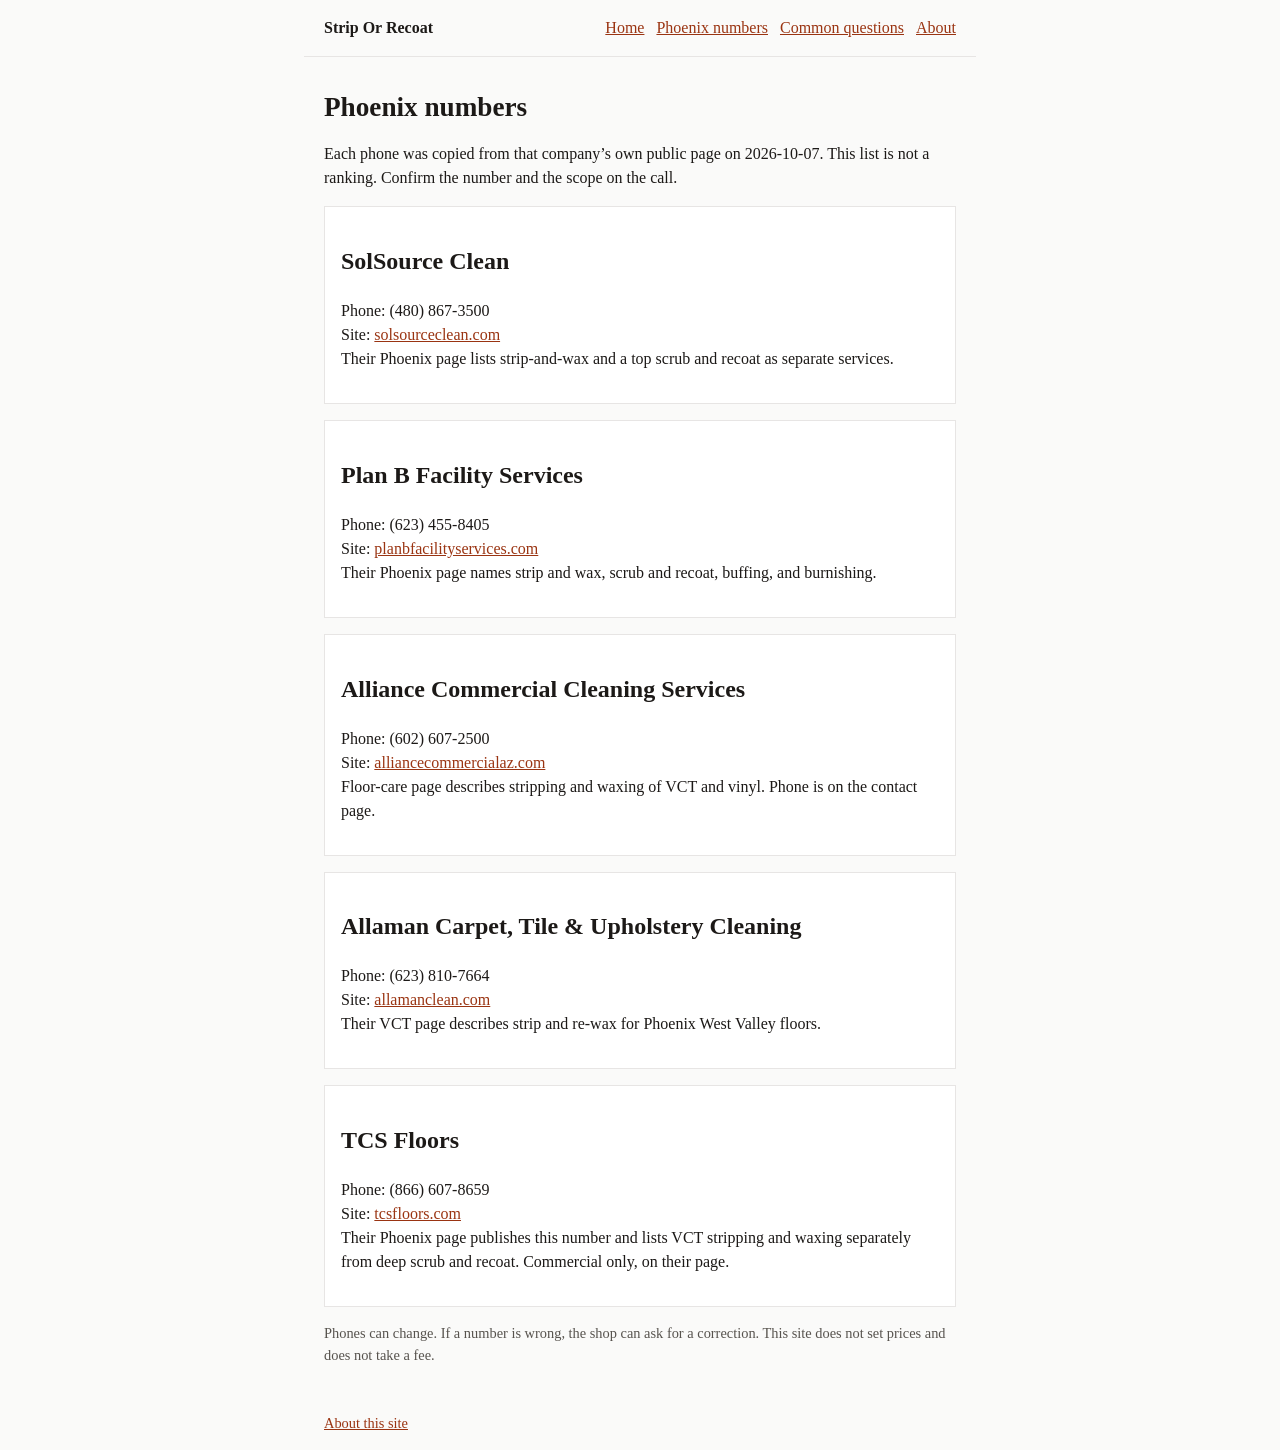
==== phoenix.html @ a17048ba "Ship Phoenix scrub-and-recoat vs full strip checklist" ====
<!DOCTYPE html>
<html lang="en">
<head>
<meta charset="utf-8">
<meta name="viewport" content="width=device-width,initial-scale=1">
<title>Phoenix floor numbers — Strip Or Recoat</title>
<meta name="description" content="Phoenix commercial floor phones copied from each shop's own site. Ask scrub-and-recoat versus full strip before you book.">
<link rel="canonical" href="https://usabandit33.github.io/strip-or-recoat/phoenix.html">
<meta name="robots" content="index,follow">
<link rel="stylesheet" href="styles.css">
</head>
<body>
<header>
<strong>Strip Or Recoat</strong>
<nav><a href="index.html">Home</a><a href="phoenix.html">Phoenix numbers</a><a href="answers.html">Common questions</a><a href="disclose.html">About</a></nav>
</header>
<main>
<h1>Phoenix numbers</h1>
<p>Each phone was copied from that company’s own public page on 2026-10-07. This list is not a ranking. Confirm the number and the scope on the call.</p>
<div class="card">
<h2>SolSource Clean</h2>
<p>Phone: (480) 867-3500<br>Site: <a href="https://solsourceclean.com/phoenix/floor-stripping-and-refinishing/">solsourceclean.com</a><br>Their Phoenix page lists strip-and-wax and a top scrub and recoat as separate services.</p>
</div>
<div class="card">
<h2>Plan B Facility Services</h2>
<p>Phone: (623) 455-8405<br>Site: <a href="https://www.planbfacilityservices.com/commercial-floor-cleaning-phoenix-az/">planbfacilityservices.com</a><br>Their Phoenix page names strip and wax, scrub and recoat, buffing, and burnishing.</p>
</div>
<div class="card">
<h2>Alliance Commercial Cleaning Services</h2>
<p>Phone: (602) 607-2500<br>Site: <a href="https://alliancecommercialaz.com/contact">alliancecommercialaz.com</a><br>Floor-care page describes stripping and waxing of VCT and vinyl. Phone is on the contact page.</p>
</div>
<div class="card">
<h2>Allaman Carpet, Tile &amp; Upholstery Cleaning</h2>
<p>Phone: (623) 810-7664<br>Site: <a href="https://allamanclean.com/vct-flooring-wax-build-up-strip-and-wax/">allamanclean.com</a><br>Their VCT page describes strip and re-wax for Phoenix West Valley floors.</p>
</div>
<div class="card">
<h2>TCS Floors</h2>
<p>Phone: (866) 607-8659<br>Site: <a href="https://www.tcsfloors.com/phoenix-az/">tcsfloors.com</a><br>Their Phoenix page publishes this number and lists VCT stripping and waxing separately from deep scrub and recoat. Commercial only, on their page.</p>
</div>
<p class="legal">Phones can change. If a number is wrong, the shop can ask for a correction. This site does not set prices and does not take a fee.</p>
</main>
<footer><a href="disclose.html">About this site</a></footer>
</body>
</html>
---- styles.css ----
:root { --ink:#1c1917; --muted:#57534e; --line:#e7e5e4; --bg:#fafaf9; --card:#fff; --accent:#9a3412; }
* { box-sizing: border-box; }
body { margin:0; font:16px/1.5 Georgia, serif; color:var(--ink); background:var(--bg); }
header, main, footer { max-width: 42rem; margin: 0 auto; padding: 1rem 1.25rem; }
header { display:flex; justify-content:space-between; gap:1rem; align-items:baseline; border-bottom:1px solid var(--line); }
nav a { margin-left: .75rem; color: var(--accent); }
h1 { font-size: 1.7rem; line-height: 1.2; }
a { color: var(--accent); }
.card { background: var(--card); border: 1px solid var(--line); padding: 1rem; margin: 1rem 0; }
.legal, footer { color: var(--muted); font-size: .9rem; }
ul { padding-left: 1.2rem; }
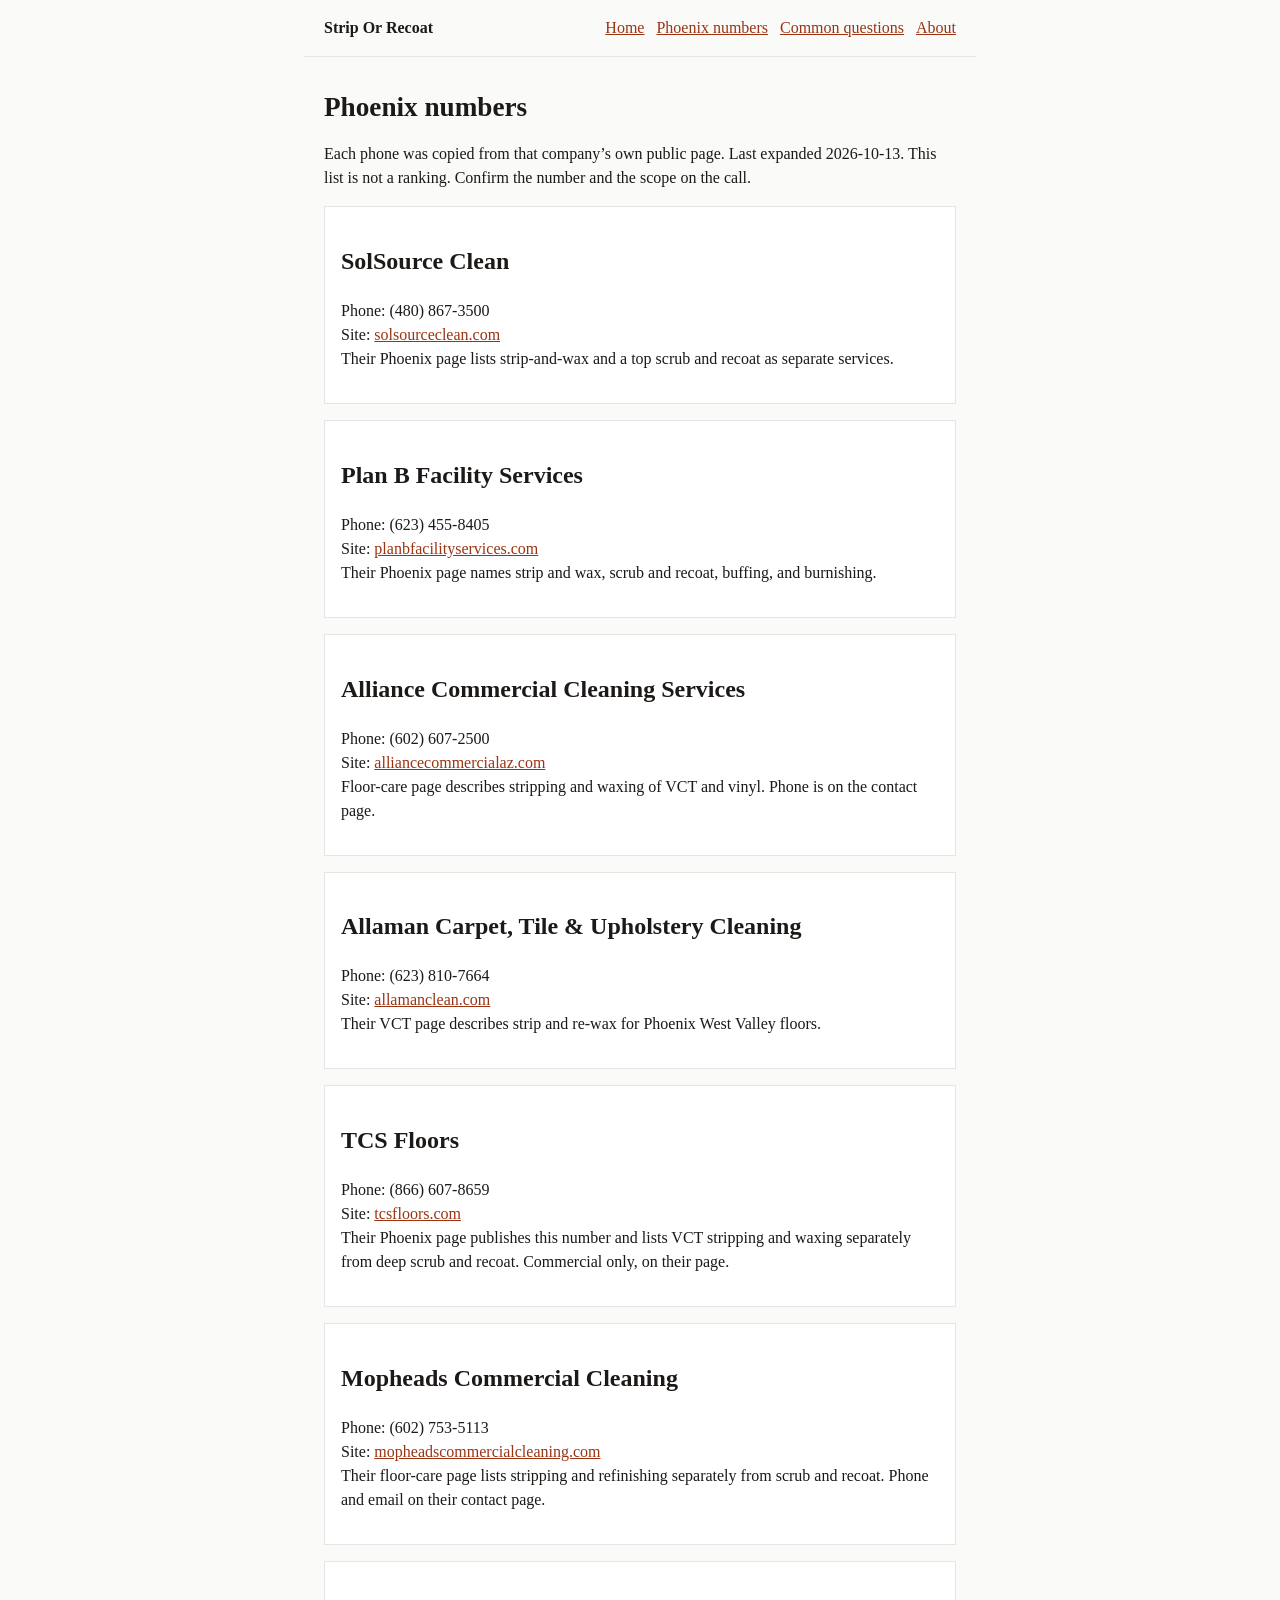
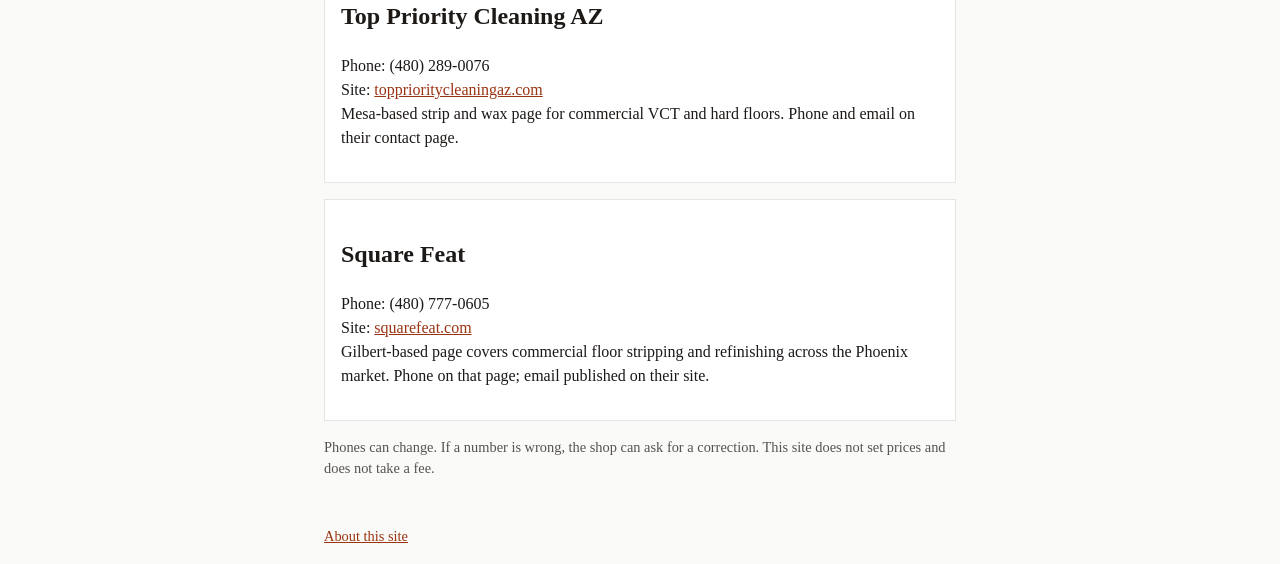
==== commit e9f6bd7b: "Add Mopheads, Top Priority, Square Feat (phone+email verified)" ====
--- a/phoenix.html
+++ b/phoenix.html
@@ -16,7 +16,7 @@
 </header>
 <main>
 <h1>Phoenix numbers</h1>
-<p>Each phone was copied from that company’s own public page on 2026-10-07. This list is not a ranking. Confirm the number and the scope on the call.</p>
+<p>Each phone was copied from that company’s own public page. Last expanded 2026-10-13. This list is not a ranking. Confirm the number and the scope on the call.</p>
 <div class="card">
 <h2>SolSource Clean</h2>
 <p>Phone: (480) 867-3500<br>Site: <a href="https://solsourceclean.com/phoenix/floor-stripping-and-refinishing/">solsourceclean.com</a><br>Their Phoenix page lists strip-and-wax and a top scrub and recoat as separate services.</p>
@@ -30,13 +30,25 @@
 <p>Phone: (602) 607-2500<br>Site: <a href="https://alliancecommercialaz.com/contact">alliancecommercialaz.com</a><br>Floor-care page describes stripping and waxing of VCT and vinyl. Phone is on the contact page.</p>
 </div>
 <div class="card">
-<h2>Allaman Carpet, Tile &amp; Upholstery Cleaning</h2>
+<h2>Allaman Carpet, Tile & Upholstery Cleaning</h2>
 <p>Phone: (623) 810-7664<br>Site: <a href="https://allamanclean.com/vct-flooring-wax-build-up-strip-and-wax/">allamanclean.com</a><br>Their VCT page describes strip and re-wax for Phoenix West Valley floors.</p>
 </div>
 <div class="card">
 <h2>TCS Floors</h2>
 <p>Phone: (866) 607-8659<br>Site: <a href="https://www.tcsfloors.com/phoenix-az/">tcsfloors.com</a><br>Their Phoenix page publishes this number and lists VCT stripping and waxing separately from deep scrub and recoat. Commercial only, on their page.</p>
 </div>
+<div class="card">
+<h2>Mopheads Commercial Cleaning</h2>
+<p>Phone: (602) 753-5113<br>Site: <a href="https://www.mopheadscommercialcleaning.com/floor-cleaning-services/">mopheadscommercialcleaning.com</a><br>Their floor-care page lists stripping and refinishing separately from scrub and recoat. Phone and email on their contact page.</p>
+</div>
+<div class="card">
+<h2>Top Priority Cleaning AZ</h2>
+<p>Phone: (480) 289-0076<br>Site: <a href="https://www.topprioritycleaningaz.com/services/floor-strip-wax-services">topprioritycleaningaz.com</a><br>Mesa-based strip and wax page for commercial VCT and hard floors. Phone and email on their contact page.</p>
+</div>
+<div class="card">
+<h2>Square Feat</h2>
+<p>Phone: (480) 777-0605<br>Site: <a href="https://squarefeat.com/commercial-floor-cleaning-gilbert-az/">squarefeat.com</a><br>Gilbert-based page covers commercial floor stripping and refinishing across the Phoenix market. Phone on that page; email published on their site.</p>
+</div>
 <p class="legal">Phones can change. If a number is wrong, the shop can ask for a correction. This site does not set prices and does not take a fee.</p>
 </main>
 <footer><a href="disclose.html">About this site</a></footer>
